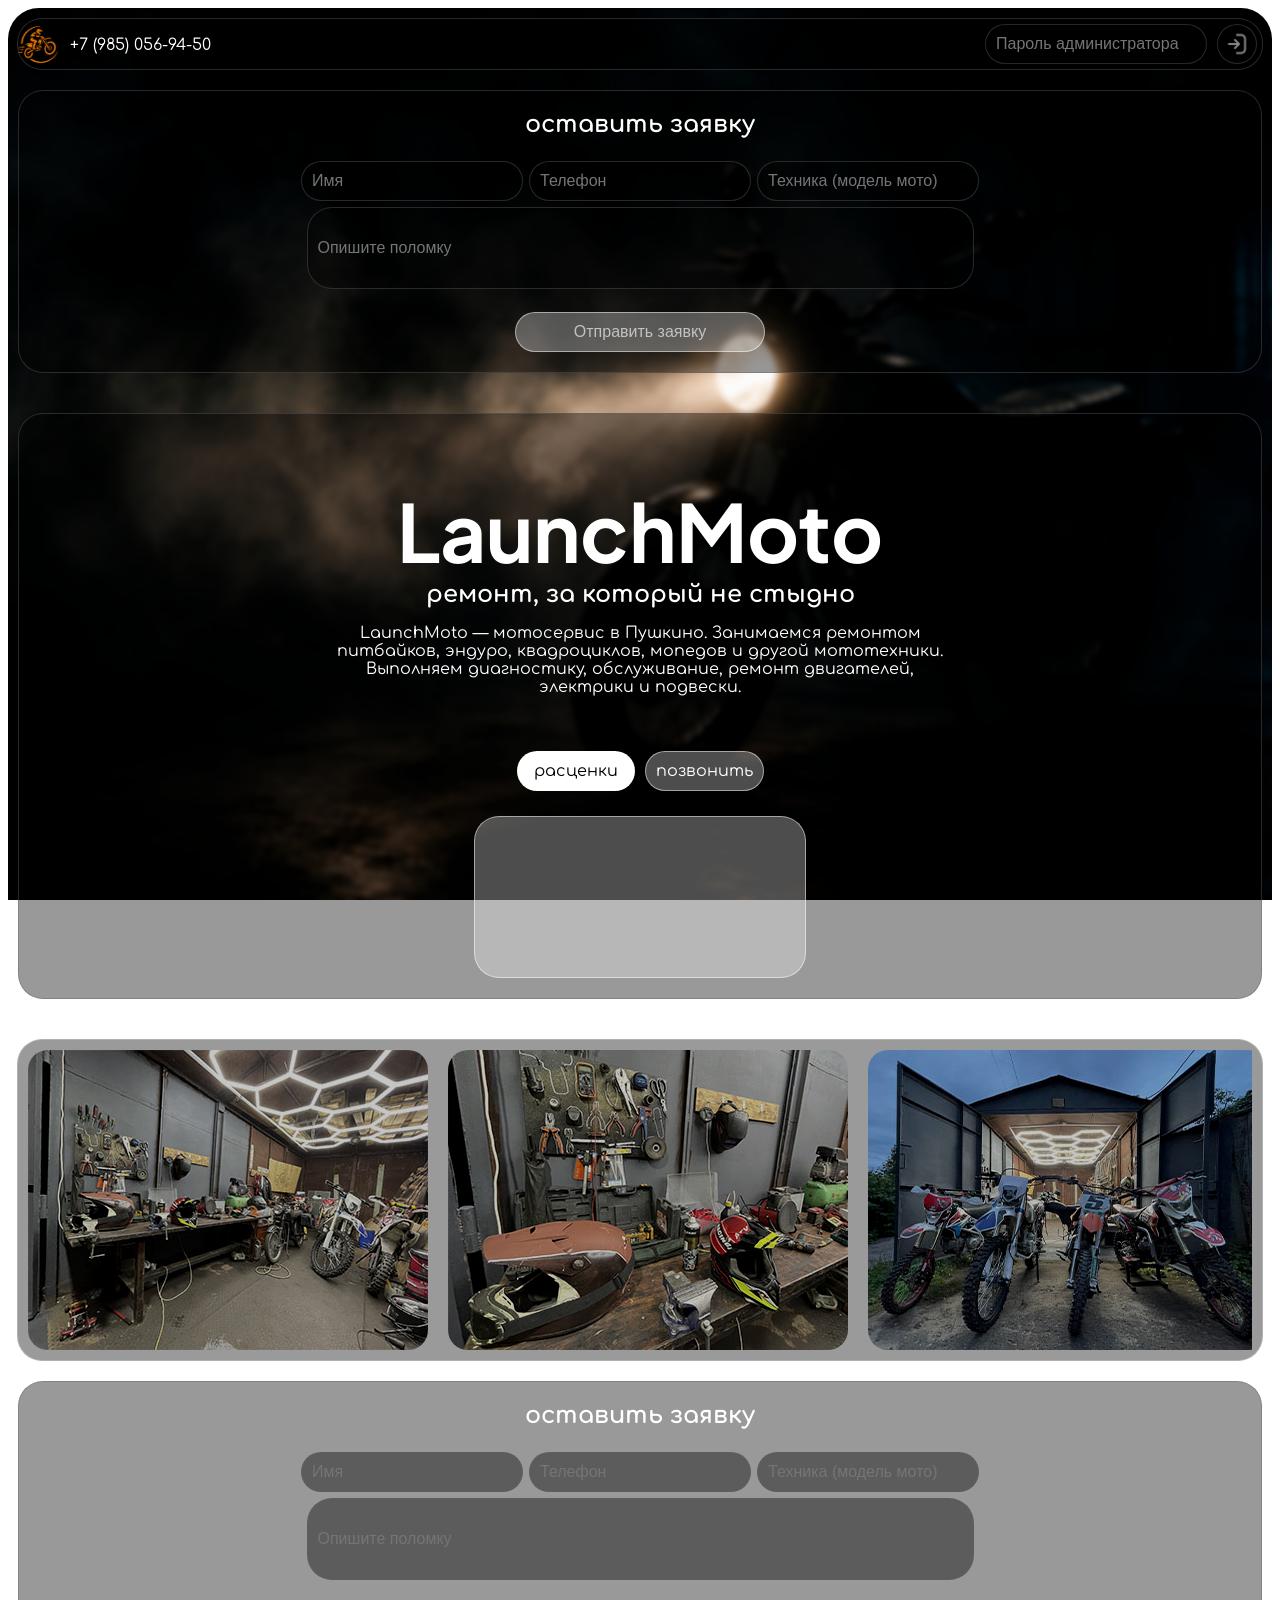
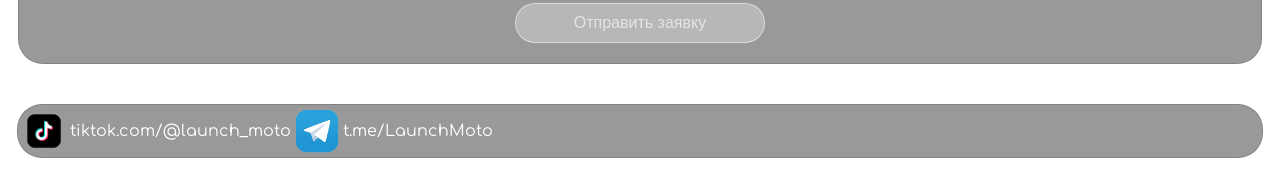
==== application.html @ 37a34282 "add application" ====
<!DOCTYPE html>
<html lang="en">
<head>
    <meta charset="UTF-8">
    <meta name="viewport" content="width=device-width, initial-scale=1.0">
    <title>Ремонт питбайков, мотоциклов и квадроциклов в Пушкино | LaunchMoto</title>
    <meta name="description" content="LaunchMoto. Ремонт питбайков, мотоциклов, квадроциклов и мопедов в Пушкино. Диагностика, обслуживание, ремонт двигателя и электрики.">
    <link rel="stylesheet" href="visual.css">
    <script src='script.js' defer></script>
    <link rel="apple-touch-icon" href="img/applelogo.png">
    <link rel="icon" type="image/png" href="img/favicon.png">
    <link rel="shortcut icon" href="img/favicon.ico">
</head>
<body>
    <div class="baseR">
        
        <div class="top">
            <div class="lmlogo"></div>
            <div class="info"><a class="tel2" href="tel:+79850569450"><p>+7 (985) 056-94-50</p></a></div>
            <div class="loginDiv"><input type="password" class="adminPass" id="adminPass" placeholder="Пароль администратора">
            <button id="loginBtn" class="loginBtn"></button></div>
        </div>
        <div class="crm" id="leadFormPublic">
        <div class="baseinf" >
            <h2 class="slog" style="margin: 20px;">оставить заявку</h2>
            <div class="slogDiv" style="display: flex;">
            <input type="text" id="leadName" placeholder="Имя">
            <input type="text" id="leadPhone" placeholder="Телефон">
            <input type="text" id="leadTech" placeholder="Техника (модель мото)">
            </div>
            <input type="text" class="inp"  id="leadWork" placeholder="Опишите поломку">
            
            <div class="adddiv"><button id="leadSendBtn" class="addBtn">Отправить заявку</button></div>
        </div>
    </div>
        <div class="baseinf">
            

            <div class="baseinf1">
        <h2 class="firm">LaunchMoto</h2>
        <h2 class="slog">ремонт, за который не стыдно</h2>
        <p class="baseP">LaunchMoto — мотосервис в Пушкино. Занимаемся ремонтом питбайков, эндуро, квадроциклов, мопедов и другой мототехники. Выполняем диагностику, обслуживание, ремонт двигателей, электрики и подвески.</p>
        <div class="but" style="margin-top: 50px;">
            <div class="but_info" onclick="window.location.href='Rastsenky.html'">расценки</div>
            <div class="but_tel"><a href="tel:+79850569450">позвонить</a></div>
            
    </div>
        <iframe src="https://yandex.ru/map-widget/v1/?z=12&ol=biz&oid=54997309558"  frameborder="0" class="yandexmap" ></iframe>
    </div>
    </div>
    <div class="imagediv"><div class="image"><img src="img/i7.jpg" alt=""><img src="img/i6.jpg" alt=""><img src="img/i8.jpg" alt=""><img src="img/i2.jpg" alt=""><img src="img/i1.jpeg" alt=""><img src="img/i3.jpeg" alt=""><img src="img/i5.jpg" alt=""></div></div>
    <div class="crm" id="leadFormPublic">
        <div class="baseinf" >
            <h2 class="slog" style="margin: 20px;">оставить заявку</h2>
            <div class="slogDiv" style="display: flex;">
            <input type="text" id="leadName" placeholder="Имя">
            <input type="text" id="leadPhone" placeholder="Телефон">
            <input type="text" id="leadTech" placeholder="Техника (модель мото)">
            </div>
            <input type="text" class="inp"  id="leadWork" placeholder="Опишите поломку">
            
            <div class="adddiv"><button id="leadSendBtn" class="addBtn">Отправить заявку</button></div>
        </div>
    </div>

    <div class="top" style="margin-top: 20px;">
        <div class="tt"></div><a href="https://www.tiktok.com/@launch_moto">tiktok.com/@launch_moto</a>
        <div class="tg"></div><a href="https://t.me/LaunchMoto">t.me/LaunchMoto</a>
    </div>
</div>
</body>
</html>
---- visual.css ----
/* ==========================================================
   ШРИФТЫ И БАЗОВЫЕ СТИЛИ
   ========================================================== */
@font-face {
    font-family: comfortaa;
    src: url(Comfortaa-VariableFont_wght.ttf);
    
}
@font-face {
    font-family: plusJakartaSans;
    src: url(PlusJakartaSans.ttf);
}

html{
    scroll-behavior: smooth;
}
h1, h2, a, p{
    color: white;
    font-family: Comfortaa;
    text-decoration: none;
    margin-bottom: 0px;
    padding-bottom: 0px;
}
body{
    box-sizing: border-box;
}


/* ==========================================================
   ВЕРХНЯЯ ПАНЕЛЬ (лого, телефон, форма входа)
   ========================================================== */
.top{
    min-height: 30px;
    width: 100%;
    background-color: rgba(0, 0, 0, 0.4);
    border-radius: 25px;
    border: rgba(98, 98, 98, 0.409) 1px solid;
    display: flex;
    align-items: center;
    margin-top: 0;
    padding: 0;
}
.lmlogo{
    background-image: url("img/lmlogo.png");
    background-size: cover;
    background-position: center center;
    height: 50px;
    width: 50px;
    display: flex;
}
.info{
    height: 30px;
    margin-top: 0px;
    padding-top: 0px;
}
.info p{
    margin: 0;
    padding: 0;
}
.tel2 p{
    margin: auto;
    text-align: center;
    justify-content: center;
    display: flex;
    height: 50px;
    margin-top: 7px;
    margin-left: 10px;
    white-space: nowrap;
}
.tt{
    background-image: url("img/tt.webp");
    background-size: cover;
    background-position: center center;
    height: 50px;
    width: 50px;
    display: flex;
    margin: 1px;
}
.tg{
    background-image: url("img/tg.png");
    background-size: cover;
    background-position: center center;
    height: 50px;
    width: 50px;
    display: flex;
    margin: 1px;
}
.yandexmap{
    width: 310px;
    height: 140px;
    border: rgba(255, 255, 255, 0.495) 1px solid;
    padding: 10px 10px;
    border-radius: 25px;
    background-color: rgba(255, 255, 255, 30%);
    margin-top: 30px;
    font-size: 12pt;
    color: #ffffffa1;
    margin: 20px;
    text-align: center;
    display: flex;
    align-items: center;
    flex-direction: column;
    transition:  0.2s ease-in-out;
}
.yandexmap p{
    margin: 0;
    text-align: center;
}


/* ==========================================================
   ФОРМА ЛОГИНА АДМИНИСТРАТОРА
   ========================================================== */
.loginDiv{
    width: 100%;
    display: flex;
    justify-content: right;
    margin-top: 0px;
}
.adminPass{
    background-color: rgba(0, 0, 0, 0.4);
    border-radius: 25px;
    border: rgba(98, 98, 98, 0.409) 1px solid;
    padding-left: 10px;
    padding-right: 10px;
    color: #ffffff96;
    font-size: 16px;
    margin: 5px;
}
.loginBtn{
    background-image: url('img/login.png');
    background-color: rgba(0, 0, 0, 0.4);
    border-radius: 25px;
    border: rgba(98, 98, 98, 0.409) 1px solid;
    height: 40px;
    width: 40px;
    background-size: 80%;
    margin: 5px;
    background-position: center center;
    transition: transform 0.3s ease;
}


/* ==========================================================
   ОСНОВНЫЕ БЛОКИ СТРАНИЦ (главная / расценки)
   ========================================================== */
.base {
    background-image: url('img/fon.png');
    background-repeat: no-repeat;
    background-attachment: fixed;
    background-size: cover;
    background-position: center center;
    border-radius: 31px;
    display: flex;
    align-items: center;
    flex-direction: column;
    justify-content: center;
    padding: 10px;
}
.baseR {
    background-image: url('img/fon.png');
    background-repeat: no-repeat;
    background-attachment: fixed;
    background-size: cover;
    background-position: center center;
    border-radius: 31px;
    display: flex;
    align-items: center;
    flex-direction: column;
    justify-content: center;
    padding: 10px;
}
.baseinf, .addTable{
    background-color: rgba(0, 0, 0, 0.4);
    border-radius: 25px;
    border: rgba(98, 98, 98, 0.409) 1px solid;
    display: flex;
    height: auto;
    width: 100%;
    align-items: center;
    flex-direction: column;
    justify-content: center;
    margin: 20px 0px 20px 0;
    box-sizing: border-box;
}
.baseinf1{
    max-width: 85%;
    align-items: center;
    flex-direction: column;
    justify-content: center;
    display: flex;
}
.firm{
    margin-bottom: 0px;
    padding-bottom: 0px;
    height: auto;
    font-size: clamp(2rem, 8vw, 5rem);
    font-family: plusJakartaSans;
}
.slog{
    margin-top: 0px;
    padding-top: 0px;
    text-align: center;
}
.adres{
    margin: 4vh;
}
.base h1, p{
    color: white;
    text-align: center;
    max-width: 50vw;
}
.base h1{
    font-size: 45pt;
}
.baseinf select{
    width: 220px;
    margin-bottom: 3px;
    border-radius: 25px;
    background-color: rgba(0, 0, 0, 0.4);
    color: #ffffffa1;
}
.price p{
    padding-bottom: 50px;
}


/* ==========================================================
   КНОПКИ (общие: расценки/позвонить/добавить/вход)
   ========================================================== */
.but{
    display: flex;
    align-items: center;
    justify-content: center;
}
.but_tel, .but_info{
    border: rgba(255, 255, 255, 0.495) 1px solid;
    padding: 10px 10px;
    border-radius: 25px;
    background-color: rgba(255, 255, 255, 30%);
    margin: 5px 5px 5px 5px;
    font-size: 12pt;
    transition: transform 0.3s ease;
}
.but_info{
    display: flex;
    font-family: comfortaa;
    background-color: rgba(255, 255, 255, 100%);
    padding: 10px 16px;
}
.but_info a{
    color: #000;
}
.addBtn{
    border: rgba(255, 255, 255, 0.495) 1px solid;
    padding: 10px 10px;
    border-radius: 25px;
    background-color: rgba(255, 255, 255, 30%);
    margin-top: 30px;
    font-size: 12pt;
    transition: transform 0.3s ease;
    width: 250px;
    color: #ffffffa1;
    margin: 20px;

}

/* Наведение/нажатие — общее для всех кнопок сразу */
.but_tel:hover, .but_info:hover, .addBtn:hover, .loginBtn:hover{
    transform: scale(0.95);
}
.but_info:active, .but_tel:active, .addBtn:hover, .loginBtn:hover{
    transform: scale(0.90);
}
/* ⚠ обрати внимание: в строке выше для .addBtn и .loginBtn стоит :hover,
   а не :active (скорее всего опечатка) — из-за этого правило выше
   конфликтует именно для этих двух кнопок, и в итоге всегда сработает
   scale(0.90), а scale(0.95) для них фактически не увидишь. Если это
   не специально — скажи, поправлю на :active. */


/* ==========================================================
   CRM-ФОРМА (добавление и список клиентов, заявки)
   ========================================================== */
.crm input, .addTableIn input, .si{
    background-color: rgba(0, 0, 0, 0.4);
    border-radius: 25px;
    border: rgba(98, 98, 98, 0.409) 1px solid;
    padding: 10px;
    color: #ffffff96;
    font-size: 16px;
    margin-top: 30px;
    margin: 3px;
}
input:hover{
    background-color: rgba(255, 255, 255, 0.25);
}
.adddiv{
    justify-content: center;
    display: flex;
    width: 100%;
}
.sidiv{
    display: flex;
    justify-content: center;
}
.si{
    width: 350px;
    text-align: center;

    backdrop-filter: blur(15px);
    -webkit-backdrop-filter: blur(20px);
}
.clientsList{
    display: flex;
    flex-wrap: wrap;
    
}
.crm{
    width: 100%;
}
.clientsList div{
    
    background-color: rgba(0, 0, 0, 0.4);
    border-radius: 25px;
    border: rgba(98, 98, 98, 0.409) 1px solid;
    margin: 30px;
    text-align: center;
    align-items: center;
    padding: 10px;

}
.addTableIn{
    display: flex;
    justify-content: center;
    margin-top: 15px;
}

/* ==========================================================
   ТАБЛИЦА РАСЦЕНОК (динамическая, только для админа)
   Столбцы = категории техники (столько, сколько есть в filterData).
   Строки идут последовательными блоками по узлам: сначала заголовок
   узла на всю ширину, затем строки услуг этого узла.
   ========================================================== */
table{
    border: rgba(255, 255, 255, 0.225) 1px solid;
    border-radius: 25px;
    background-color: rgba(0, 0, 0, 0.398);
    width: 100%;
    backdrop-filter: blur(15px);
    -webkit-backdrop-filter: blur(20px);
    
}
.price{
    box-sizing: border-box;
}
tr p{
    max-width: 250px;
}
.disabled{
    cursor: default;
}
.price input{
    background-color: transparent;
    border: none;
    color: white;
    font-family: Comfortaa;
    font-size: inherit;
    text-align: center;
    width: 100%;
    box-sizing: border-box;
    padding-bottom: 50px;
    margin: 0;
}
td:hover,
td:focus{
    background-color: rgba(255, 255, 255, 0.1);
    outline: none;
    border-radius: 25px;
}

/* Обёртка с горизонтальной прокруткой — колонок-категорий может стать много */
.tableWrap{
    width: 100%;
    overflow-x: auto;
}

/* Заголовок узла (мотор, электрика и т.д.) — отдельная строка на всю ширину таблицы */
.node-header th{
    text-align: left;
    background-color: rgba(255, 255, 255, 0.08);
}
.node-header p{
    max-width: none;
    font-weight: bold;
    padding: 6px 10px;
    margin: 0;
}
.price th p{
    white-space: nowrap;
}


/* ==========================================================
   ГАЛЕРЕЯ ИЗОБРАЖЕНИЙ (главная страница)
   ========================================================== */
.imagediv{
    border: rgba(255, 255, 255, 0.225) 1px solid;
    border-radius: 25px;
    background-color: rgba(0, 0, 0, 0.398);
    width: 100%;
    overflow: hidden;
    margin-top: 20px;
}
.image{
    display: flex;
    height: 300px;
    margin: 10px;
    gap: 20px;
    overflow-x: auto;
    scroll-behavior: smooth;
    will-change: scroll-position;
    contain: layout style;
}
.image img{
    border-radius: 0.7vw;
    flex-shrink: 0;
    border-radius: 20px;
    filter: brightness(0.75) contrast(1.1) saturate(0.8);
}

.inp{
    width: 645px;
    height: 60px;
}
/* ==========================================================
   АДАПТИВ (мобильные экраны)
   ========================================================== */
@media (max-width: 1000px){
    .image{
        height: 250px;
    }
    .slogDiv{
        flex-direction: column;

    }
    .inp{
        width: auto;
    }
}
@media (min-width:700px){
    .yandexmap:hover{
    width: 600px;
    height: 300px;
}
}
   @media (max-width: 768px){
    .but{
        flex-direction: column;
    }
    .top{
        flex-direction: column;
    }
    .loginDiv{
        justify-content: center;
    }
    .si{
        width: auto;
    }
    .addBtn{
        width: auto;
    }
    .addTableIn{
        flex-direction: column;
    }
    .image{
        height: 200px;
    }
    .baseP{
        display: none;
    }
    .yandexmap{
        width: 300px;
        flex-direction: column;
    }

}

@media (min-width: 2200px){
    
}
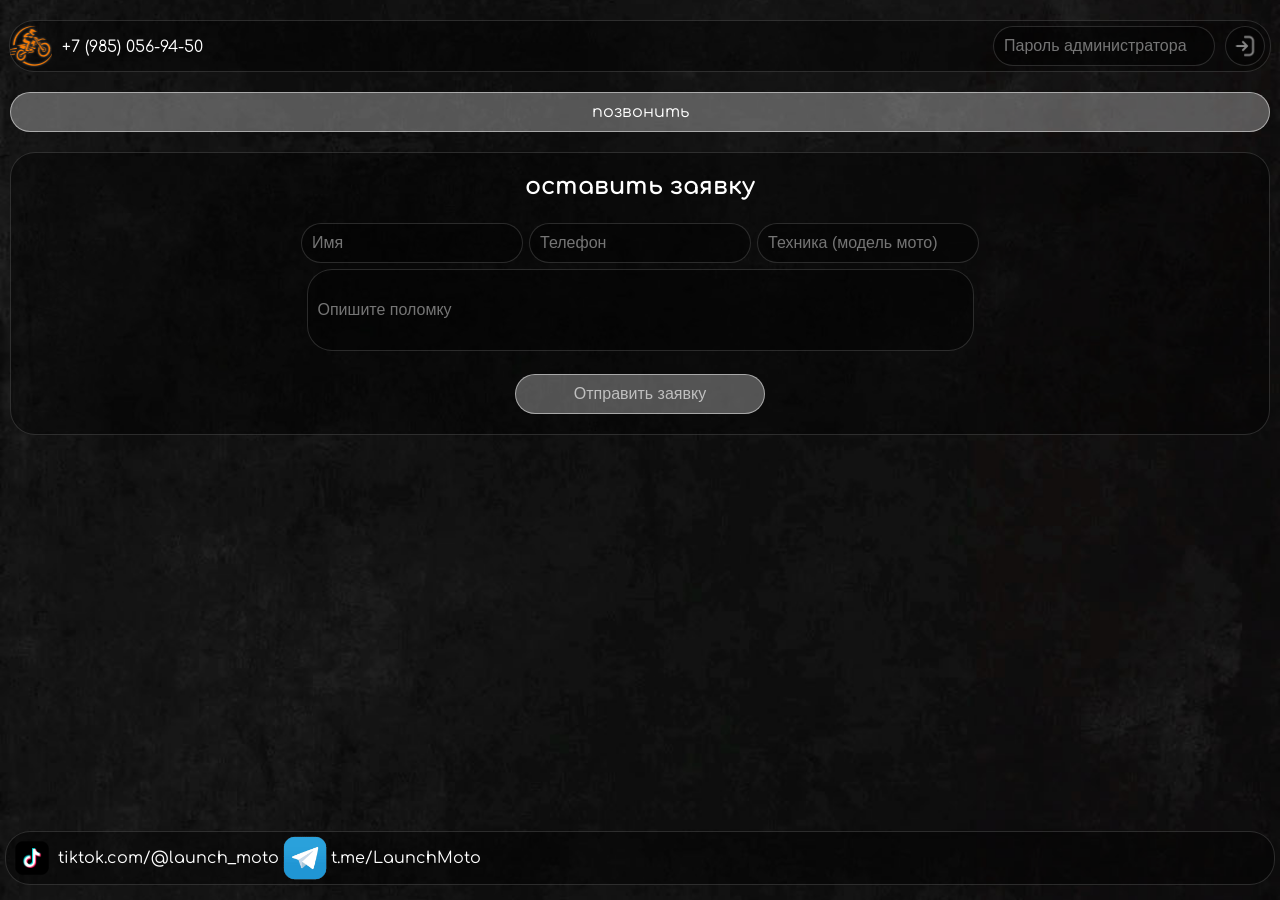
==== commit 2beab498: "fix style" ====
--- a/application.html
+++ b/application.html
@@ -13,13 +13,15 @@
 </head>
 <body>
     <div class="baseR">
-        
+        <div class="background"></div>
+        <div class="interface">
         <div class="top">
             <div class="lmlogo"></div>
             <div class="info"><a class="tel2" href="tel:+79850569450"><p>+7 (985) 056-94-50</p></a></div>
             <div class="loginDiv"><input type="password" class="adminPass" id="adminPass" placeholder="Пароль администратора">
             <button id="loginBtn" class="loginBtn"></button></div>
         </div>
+        <a class="but_tel but_tel_wide" href="tel:+79850569450">позвонить</a>
         <div class="crm" id="leadFormPublic">
         <div class="baseinf" >
             <h2 class="slog" style="margin: 20px;">оставить заявку</h2>
@@ -33,40 +35,16 @@
             <div class="adddiv"><button id="leadSendBtn" class="addBtn">Отправить заявку</button></div>
         </div>
     </div>
-        <div class="baseinf">
+        
             
 
-            <div class="baseinf1">
-        <h2 class="firm">LaunchMoto</h2>
-        <h2 class="slog">ремонт, за который не стыдно</h2>
-        <p class="baseP">LaunchMoto — мотосервис в Пушкино. Занимаемся ремонтом питбайков, эндуро, квадроциклов, мопедов и другой мототехники. Выполняем диагностику, обслуживание, ремонт двигателей, электрики и подвески.</p>
-        <div class="but" style="margin-top: 50px;">
-            <div class="but_info" onclick="window.location.href='Rastsenky.html'">расценки</div>
-            <div class="but_tel"><a href="tel:+79850569450">позвонить</a></div>
-            
-    </div>
-        <iframe src="https://yandex.ru/map-widget/v1/?z=12&ol=biz&oid=54997309558"  frameborder="0" class="yandexmap" ></iframe>
-    </div>
-    </div>
-    <div class="imagediv"><div class="image"><img src="img/i7.jpg" alt=""><img src="img/i6.jpg" alt=""><img src="img/i8.jpg" alt=""><img src="img/i2.jpg" alt=""><img src="img/i1.jpeg" alt=""><img src="img/i3.jpeg" alt=""><img src="img/i5.jpg" alt=""></div></div>
-    <div class="crm" id="leadFormPublic">
-        <div class="baseinf" >
-            <h2 class="slog" style="margin: 20px;">оставить заявку</h2>
-            <div class="slogDiv" style="display: flex;">
-            <input type="text" id="leadName" placeholder="Имя">
-            <input type="text" id="leadPhone" placeholder="Телефон">
-            <input type="text" id="leadTech" placeholder="Техника (модель мото)">
-            </div>
-            <input type="text" class="inp"  id="leadWork" placeholder="Опишите поломку">
-            
-            <div class="adddiv"><button id="leadSendBtn" class="addBtn">Отправить заявку</button></div>
-        </div>
-    </div>
+     
 
-    <div class="top" style="margin-top: 20px;">
+    <div class="top" style="margin-top: 20px; position: fixed; bottom: 15px; width: 99%;">
         <div class="tt"></div><a href="https://www.tiktok.com/@launch_moto">tiktok.com/@launch_moto</a>
         <div class="tg"></div><a href="https://t.me/LaunchMoto">t.me/LaunchMoto</a>
     </div>
+        </div>
 </div>
 </body>
 </html>
--- a/visual.css
+++ b/visual.css
@@ -1,3 +1,64 @@
+/* ==========================================================
+   ЭКРАН ЗАГРУЗКИ
+   Перекрывает страницу, пока браузер не догрузит все ресурсы
+   (картинки, шрифты) — чтобы сайт не "собирался" на глазах у
+   пользователя кусками, а появлялся уже полностью готовым.
+   ========================================================== */
+#pageLoader{
+    position: fixed;
+    inset: 0;
+    background-color: #0b0b0b;
+    display: flex;
+    align-items: center;
+    justify-content: center;
+    flex-direction: column;
+    gap: 26px;
+    z-index: 9999;
+    transition: opacity 0.4s ease;
+}
+#pageLoader.pageLoader-hidden{
+    opacity: 0;
+    pointer-events: none;
+}
+.pageLoaderLogo{
+    background-image: url("img/лого.png");
+    background-size: cover;
+    background-position: center center;
+    height: 80px;
+    width: 80px;
+    animation: pageLoaderPulse 1.2s ease-in-out infinite;
+}
+@keyframes pageLoaderPulse{
+    0%, 100%{ transform: scale(1); opacity: 0.6; }
+    50%{ transform: scale(1.15); opacity: 1; }
+}
+
+/* Полоса загрузки в духе macOS: трек + короткий светлый сегмент,
+   который бесконечно скользит слева направо (неопределённый прогресс) */
+.pageLoaderBar{
+    position: relative;
+    width: 220px;
+    height: 5px;
+    border-radius: 3px;
+    background-color: rgba(255, 255, 255, 0.15);
+    overflow: hidden;
+}
+.pageLoaderBarFill{
+    position: absolute;
+    top: 0;
+    left: -40%;
+    height: 100%;
+    width: 40%;
+    border-radius: 3px;
+    background-color: #ffffff;
+    animation: pageLoaderBarSlide 1.3s ease-in-out infinite;
+}
+@keyframes pageLoaderBarSlide{
+    0%{ left: -40%; }
+    100%{ left: 100%; }
+}
+
+
 /* ==========================================================
    ШРИФТЫ И БАЗОВЫЕ СТИЛИ
    ========================================================== */
@@ -13,6 +74,12 @@
 
 html{
     scroll-behavior: smooth;
+    padding: 0px;
+    background-image: url('img/fon6.JPG');
+    background-repeat: no-repeat;
+    background-attachment: fixed;
+    background-size: cover;
+    background-position: center center;
 }
 h1, h2, a, p{
     color: white;
@@ -23,15 +90,26 @@
 }
 body{
     box-sizing: border-box;
+    padding: 0px;
+    margin: 0px;
+    background-image: url('img/fon6.JPG');
+    background-repeat: no-repeat;
+    background-attachment: fixed;
+    background-size: cover;
+    background-position: center center;
+    background-color:#000;
 }
 
 
 /* ==========================================================
    ВЕРХНЯЯ ПАНЕЛЬ (лого, телефон, форма входа)
    ========================================================== */
-.top{
+
+   .top{
     min-height: 30px;
     width: 100%;
+    margin-left: 5px;
+    margin-right: 5px;
     background-color: rgba(0, 0, 0, 0.4);
     border-radius: 25px;
     border: rgba(98, 98, 98, 0.409) 1px solid;
@@ -39,9 +117,10 @@
     align-items: center;
     margin-top: 0;
     padding: 0;
+    
 }
 .lmlogo{
-    background-image: url("img/lmlogo.png");
+    background-image: url("img/лого.png");
     background-size: cover;
     background-position: center center;
     height: 50px;
@@ -145,7 +224,7 @@
    ОСНОВНЫЕ БЛОКИ СТРАНИЦ (главная / расценки)
    ========================================================== */
 .base {
-    background-image: url('img/fon.png');
+    background-image: url('img/fona.JPG');
     background-repeat: no-repeat;
     background-attachment: fixed;
     background-size: cover;
@@ -156,9 +235,10 @@
     flex-direction: column;
     justify-content: center;
     padding: 10px;
+    backdrop-filter: blur(15px);
+    -webkit-backdrop-filter: blur(15px);
 }
 .baseR {
-    background-image: url('img/fon.png');
     background-repeat: no-repeat;
     background-attachment: fixed;
     background-size: cover;
@@ -169,6 +249,28 @@
     flex-direction: column;
     justify-content: center;
     padding: 10px;
+}
+.interface{
+    border-radius: 31px;
+    display: flex;
+    align-items: center;
+    flex-direction: column;
+    justify-content: center;
+    padding: 10px;
+    width: 100%;
+    z-index:1;
+}
+.background{
+    width: 110%;
+    height: 100vh;
+    position: fixed;
+    inset:0;
+    z-index:0;
+    background-image: url('img/fon6.jpg');
+    background-repeat: no-repeat;
+    background-attachment: fixed;
+    background-size: cover;
+    background-position: center center;
 }
 .baseinf, .addTable{
     background-color: rgba(0, 0, 0, 0.4);
@@ -213,18 +315,65 @@
 .base h1{
     font-size: 45pt;
 }
-.baseinf select{
-    width: 220px;
-    margin-bottom: 3px;
-    border-radius: 25px;
-    background-color: rgba(0, 0, 0, 0.4);
-    color: #ffffffa1;
-}
 .price p{
     padding-bottom: 50px;
 }
 
-
+/* Поля выбора фильтра: настоящий <select> невидим и лежит поверх подписи,
+   поэтому клик открывает нативный список, а подпись <p> можно менять из JS.
+   Состояния: .select-disabled — недоступно, .select-filled — значение выбрано. */
+.select{
+    position: relative;
+    width: 240px;
+    height: 34px;
+    box-sizing: border-box;
+    margin: 4px 0;
+    border: rgba(98, 98, 98, 0.409) 1px solid;
+    border-radius: 25px;
+    background-color: rgba(0, 0, 0, 0.4);
+    transition: opacity 0.2s ease, background-color 0.2s ease, border-color 0.2s ease;
+}
+.select p{
+    position: absolute;
+    inset: 0;
+    margin: 0;
+    padding: 0 14px;
+    max-width: none;
+    line-height: 32px;
+    font-size: 14px;
+    text-align: center;
+    white-space: nowrap;
+    overflow: hidden;
+    text-overflow: ellipsis;
+    pointer-events: none;
+    color: #ffffffa1;
+}
+.select select{
+    position: absolute;
+    inset: 0;
+    width: 100%;
+    height: 100%;
+    margin: 0;
+    opacity: 0;
+    cursor: pointer;
+}
+.select:not(.select-disabled):hover{
+    background-color: rgba(255, 255, 255, 0.25);
+}
+.select-filled{
+    border-color: rgba(255, 255, 255, 0.495);
+}
+.select-filled p{
+    color: #ffffff;
+}
+.select-disabled{
+    opacity: 0.4;
+    border-style: dashed;
+    background-color: rgba(0, 0, 0, 0.2);
+}
+.select-disabled select{
+    cursor: not-allowed;
+}
 /* ==========================================================
    КНОПКИ (общие: расценки/позвонить/добавить/вход)
    ========================================================== */
@@ -241,6 +390,14 @@
     margin: 5px 5px 5px 5px;
     font-size: 12pt;
     transition: transform 0.3s ease;
+}
+/* Кнопка «позвонить» на всю ширину блока заявки (application.html) */
+.but_tel_wide{
+    display: block;
+    width: 100%;
+    box-sizing: border-box;
+    text-align: center;
+    margin: 20px 0 0 0;
 }
 .but_info{
     display: flex;
@@ -264,7 +421,9 @@
     margin: 20px;
 
 }
-
+button img{
+    width: 15px;
+}
 /* Наведение/нажатие — общее для всех кнопок сразу */
 .but_tel:hover, .but_info:hover, .addBtn:hover, .loginBtn:hover{
     transform: scale(0.95);
@@ -411,6 +570,7 @@
     width: 100%;
     overflow: hidden;
     margin-top: 20px;
+    
 }
 .image{
     display: flex;
@@ -469,6 +629,7 @@
     }
     .addBtn{
         width: auto;
+        min-width: 40px;
     }
     .addTableIn{
         flex-direction: column;
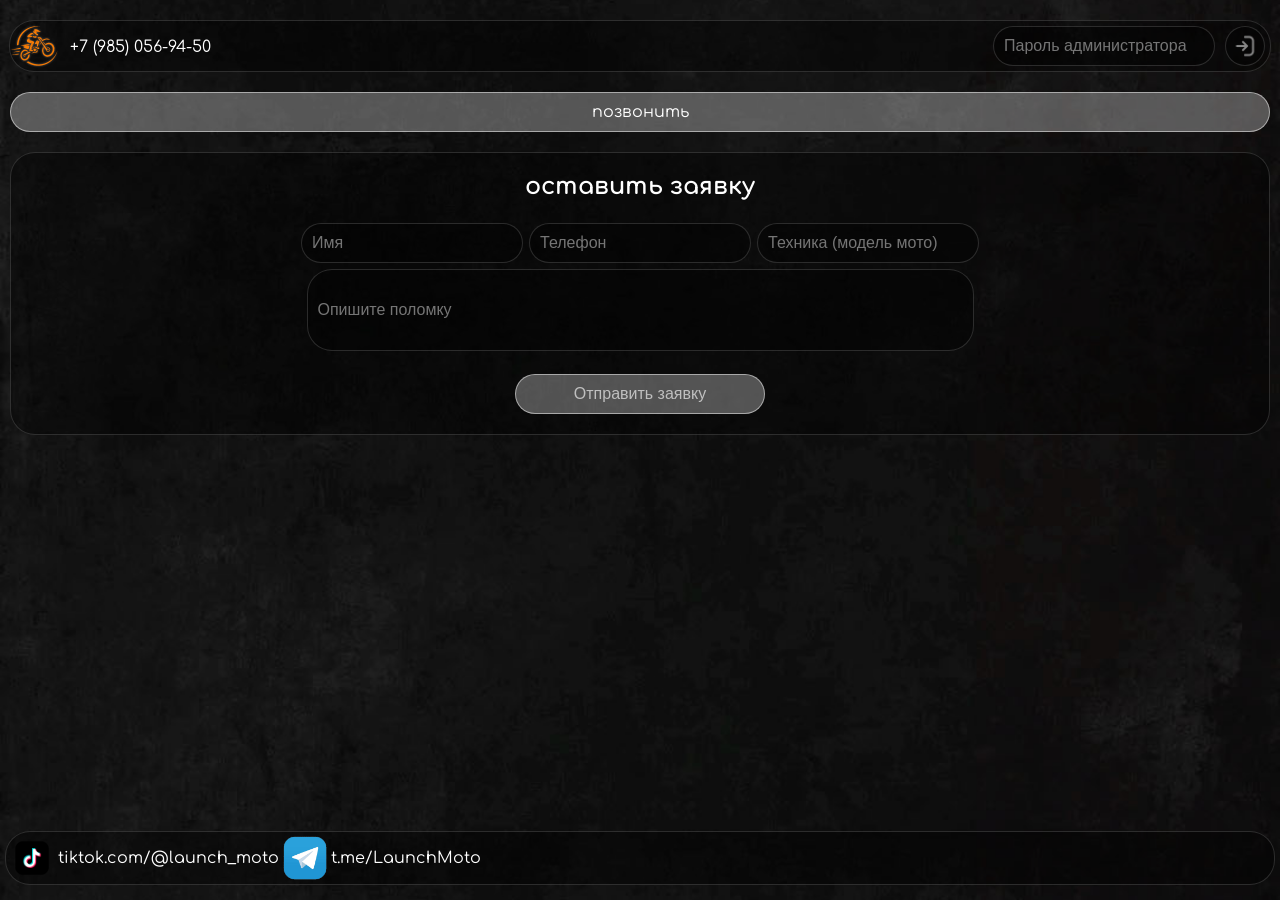
==== commit 00fcd7e3: "upd" ====
--- a/application.html
+++ b/application.html
@@ -16,7 +16,7 @@
         <div class="background"></div>
         <div class="interface">
         <div class="top">
-            <div class="lmlogo"></div>
+            <a href="index.html" aria-label="LaunchMoto — на главную"><div class="lmlogo"></div></a>
             <div class="info"><a class="tel2" href="tel:+79850569450"><p>+7 (985) 056-94-50</p></a></div>
             <div class="loginDiv"><input type="password" class="adminPass" id="adminPass" placeholder="Пароль администратора">
             <button id="loginBtn" class="loginBtn"></button></div>
@@ -44,7 +44,8 @@
         <div class="tt"></div><a href="https://www.tiktok.com/@launch_moto">tiktok.com/@launch_moto</a>
         <div class="tg"></div><a href="https://t.me/LaunchMoto">t.me/LaunchMoto</a>
     </div>
-        </div>
+
+</div>
 </div>
 </body>
 </html>
--- a/visual.css
+++ b/visual.css
@@ -1,9 +1,540 @@
+/* ==========================================================
+   ЧАСТЬ 1. ОСНОВНЫЕ СТИЛИ
+   Шрифты, html/body, типографика и каркас страницы.
+   ========================================================== */
+
+/* ==========================================================
+   ШРИФТЫ И БАЗОВЫЕ СТИЛИ
+   ========================================================== */
+
+@font-face {
+    font-family: comfortaa;
+    src: url(Comfortaa-VariableFont_wght.ttf);
+    
+}
+
+@font-face {
+    font-family: plusJakartaSans;
+    src: url(PlusJakartaSans.ttf);
+}
+
+html{
+    scroll-behavior: smooth;
+    padding: 0px;
+    background-image: url('img/fon6.JPG');
+    background-repeat: no-repeat;
+    background-attachment: fixed;
+    background-size: cover;
+    background-position: center center;
+}
+
+h1, h2, a, p{
+    color: white;
+    font-family: Comfortaa;
+    text-decoration: none;
+    margin-bottom: 0px;
+    padding-bottom: 0px;
+}
+
+body{
+    box-sizing: border-box;
+    padding: 0px;
+    margin: 0px;
+    background-image: url('img/fon6.JPG');
+    background-repeat: no-repeat;
+    background-attachment: fixed;
+    background-size: cover;
+    background-position: center center;
+    background-color:#000;
+}
+
+/* ==========================================================
+   ОСНОВНЫЕ БЛОКИ СТРАНИЦ (главная / расценки)
+   ========================================================== */
+
+.base {
+    background-image: url('img/fona.JPG');
+    background-repeat: no-repeat;
+    background-attachment: fixed;
+    background-size: cover;
+    background-position: center center;
+    border-radius: 31px;
+    display: flex;
+    align-items: center;
+    flex-direction: column;
+    justify-content: center;
+    padding: 10px;
+    backdrop-filter: blur(15px);
+    -webkit-backdrop-filter: blur(15px);
+}
+
+.baseR {
+    background-repeat: no-repeat;
+    background-attachment: fixed;
+    background-size: cover;
+    background-position: center center;
+    border-radius: 31px;
+    display: flex;
+    align-items: center;
+    flex-direction: column;
+    justify-content: center;
+    padding: 10px;
+}
+
+.interface{
+    border-radius: 31px;
+    display: flex;
+    align-items: center;
+    flex-direction: column;
+    justify-content: center;
+    padding: 10px;
+    width: 100%;
+    z-index:1;
+}
+
+.background{
+    width: 110%;
+    height: 100vh;
+    position: fixed;
+    inset:0;
+    z-index:0;
+    background-image: url('img/fon6.jpg');
+    background-repeat: no-repeat;
+    background-attachment: fixed;
+    background-size: cover;
+    background-position: center center;
+}
+
+.firm{
+    margin-bottom: 0px;
+    padding-bottom: 0px;
+    height: auto;
+    font-size: clamp(2rem, 8vw, 5rem);
+    font-family: plusJakartaSans;
+}
+
+.slog{
+    margin-top: 0px;
+    padding-top: 0px;
+    text-align: center;
+}
+
+.adres{
+    margin: 4vh;
+}
+
+.base h1, p{
+    color: white;
+    text-align: center;
+    max-width: 50vw;
+}
+
+.base h1{
+    font-size: 45pt;
+}
+
+/* ==========================================================
+   ЧАСТЬ 2. БЛОКИ, КНОПКИ И АКТИВНЫЕ ЭЛЕМЕНТЫ
+   Верхняя панель, контентные блоки, логин, кнопки, поля выбора,
+   CRM-формы и списки, таблица расценок.
+   ========================================================== */
+
+/* ==========================================================
+   ВЕРХНЯЯ ПАНЕЛЬ (лого, телефон, форма входа)
+   ========================================================== */
+
+.top{
+    min-height: 30px;
+    width: 100%;
+    margin-left: 5px;
+    margin-right: 5px;
+    background-color: rgba(0, 0, 0, 0.4);
+    border-radius: 25px;
+    border: rgba(98, 98, 98, 0.409) 1px solid;
+    display: flex;
+    align-items: center;
+    margin-top: 0;
+    padding: 0;
+    
+}
+
+.info{
+    height: 30px;
+    margin-top: 0px;
+    padding-top: 0px;
+}
+
+.info p{
+    margin: 0;
+    padding: 0;
+}
+
+.tel2 p{
+    margin: auto;
+    text-align: center;
+    justify-content: center;
+    display: flex;
+    height: 50px;
+    margin-top: 7px;
+    margin-left: 10px;
+    white-space: nowrap;
+}
+
+/* --- Контентные блоки (из «ОСНОВНЫЕ БЛОКИ СТРАНИЦ») --- */
+
+.baseinf, .addTable{
+    background-color: rgba(0, 0, 0, 0.4);
+    border-radius: 25px;
+    border: rgba(98, 98, 98, 0.409) 1px solid;
+    display: flex;
+    height: auto;
+    width: 100%;
+    align-items: center;
+    flex-direction: column;
+    justify-content: center;
+    margin: 20px 0px 20px 0;
+    box-sizing: border-box;
+}
+
+.baseinf1{
+    max-width: 85%;
+    align-items: center;
+    flex-direction: column;
+    justify-content: center;
+    display: flex;
+}
+
+/* ==========================================================
+   ФОРМА ЛОГИНА АДМИНИСТРАТОРА
+   ========================================================== */
+
+.loginDiv{
+    width: 100%;
+    display: flex;
+    justify-content: right;
+    margin-top: 0px;
+}
+
+.adminPass{
+    background-color: rgba(0, 0, 0, 0.4);
+    border-radius: 25px;
+    border: rgba(98, 98, 98, 0.409) 1px solid;
+    padding-left: 10px;
+    padding-right: 10px;
+    color: #ffffff96;
+    font-size: 16px;
+    margin: 5px;
+}
+
+.loginBtn{
+    background-image: url('img/login.png');
+    background-color: rgba(0, 0, 0, 0.4);
+    border-radius: 25px;
+    border: rgba(98, 98, 98, 0.409) 1px solid;
+    height: 40px;
+    width: 40px;
+    background-size: 80%;
+    margin: 5px;
+    background-position: center center;
+    transition: transform 0.3s ease;
+}
+
+/* ==========================================================
+   КНОПКИ (общие: расценки/позвонить/добавить/вход)
+   ========================================================== */
+
+.but{
+    display: flex;
+    align-items: center;
+    justify-content: center;
+}
+
+.but_tel, .but_info{
+    border: rgba(255, 255, 255, 0.495) 1px solid;
+    padding: 10px 10px;
+    border-radius: 25px;
+    background-color: rgba(255, 255, 255, 30%);
+    margin: 5px 5px 5px 5px;
+    font-size: 12pt;
+    transition: transform 0.3s ease;
+}
+
+/* Кнопка «позвонить» на всю ширину блока заявки (application.html) */
+
+.but_tel_wide{
+    display: block;
+    width: 100%;
+    box-sizing: border-box;
+    text-align: center;
+    margin: 20px 0 0 0;
+}
+
+.but_info{
+    display: flex;
+    font-family: comfortaa;
+    background-color: rgba(255, 255, 255, 100%);
+    padding: 10px 16px;
+}
+
+.but_info a{
+    color: #000;
+}
+
+.addBtn{
+    border: rgba(255, 255, 255, 0.495) 1px solid;
+    padding: 10px 10px;
+    border-radius: 25px;
+    background-color: rgba(255, 255, 255, 30%);
+    margin-top: 30px;
+    font-size: 12pt;
+    transition: transform 0.3s ease;
+    width: 250px;
+    color: #ffffffa1;
+    margin: 20px;
+
+}
+
+/* Наведение/нажатие — общее для всех кнопок сразу */
+
+.but_tel:hover, .but_info:hover, .addBtn:hover, .loginBtn:hover{
+    transform: scale(0.95);
+}
+
+.but_info:active, .but_tel:active, .addBtn:hover, .loginBtn:hover{
+    transform: scale(0.90);
+}
+
+/* ⚠ обрати внимание: в строке выше для .addBtn и .loginBtn стоит :hover,
+   а не :active (скорее всего опечатка) — из-за этого правило выше
+   конфликтует именно для этих двух кнопок, и в итоге всегда сработает
+   scale(0.90), а scale(0.95) для них фактически не увидишь. Если это
+   не специально — скажи, поправлю на :active. */
+
+/* Поля выбора фильтра: настоящий <select> невидим и лежит поверх подписи,
+   поэтому клик открывает нативный список, а подпись <p> можно менять из JS.
+   Состояния: .select-disabled — недоступно, .select-filled — значение выбрано. */
+
+.select{
+    position: relative;
+    width: 240px;
+    height: 34px;
+    box-sizing: border-box;
+    margin: 4px 0;
+    border: rgba(98, 98, 98, 0.409) 1px solid;
+    border-radius: 25px;
+    background-color: rgba(0, 0, 0, 0.4);
+    transition: opacity 0.2s ease, background-color 0.2s ease, border-color 0.2s ease;
+}
+
+.select p{
+    position: absolute;
+    inset: 0;
+    margin: 0;
+    padding: 0 14px;
+    max-width: none;
+    line-height: 32px;
+    font-size: 14px;
+    text-align: center;
+    white-space: nowrap;
+    overflow: hidden;
+    text-overflow: ellipsis;
+    pointer-events: none;
+    color: #ffffffa1;
+}
+
+.select select{
+    position: absolute;
+    inset: 0;
+    width: 100%;
+    height: 100%;
+    margin: 0;
+    opacity: 0;
+    cursor: pointer;
+}
+
+.select:not(.select-disabled):hover{
+    background-color: rgba(255, 255, 255, 0.25);
+}
+
+.select-filled{
+    border-color: rgba(255, 255, 255, 0.495);
+}
+
+.select-filled p{
+    color: #ffffff;
+}
+
+.select-disabled{
+    opacity: 0.4;
+    border-style: dashed;
+    background-color: rgba(0, 0, 0, 0.2);
+}
+
+.select-disabled select{
+    cursor: not-allowed;
+}
+
+/* ==========================================================
+   CRM-ФОРМА (добавление и список клиентов, заявки)
+   ========================================================== */
+
+.crm input, .addTableIn input, .si{
+    background-color: rgba(0, 0, 0, 0.4);
+    border-radius: 25px;
+    border: rgba(98, 98, 98, 0.409) 1px solid;
+    padding: 10px;
+    color: #ffffff96;
+    font-size: 16px;
+    margin-top: 30px;
+    margin: 3px;
+}
+
+input:hover{
+    background-color: rgba(255, 255, 255, 0.25);
+}
+
+.adddiv{
+    justify-content: center;
+    display: flex;
+    width: 100%;
+}
+
+.sidiv{
+    display: flex;
+    justify-content: center;
+}
+
+.si{
+    width: 350px;
+    text-align: center;
+
+    backdrop-filter: blur(15px);
+    -webkit-backdrop-filter: blur(20px);
+}
+
+.clientsList{
+    display: flex;
+    flex-wrap: wrap;
+    
+}
+
+.crm{
+    width: 100%;
+}
+
+.clientsList div{
+    
+    background-color: rgba(0, 0, 0, 0.4);
+    border-radius: 25px;
+    border: rgba(98, 98, 98, 0.409) 1px solid;
+    margin: 30px;
+    text-align: center;
+    align-items: center;
+    padding: 10px;
+
+}
+
+.addTableIn{
+    display: flex;
+    justify-content: center;
+    margin-top: 15px;
+}
+
+.inp{
+    width: 645px;
+    height: 60px;
+}
+
+/* ==========================================================
+   ТАБЛИЦА РАСЦЕНОК (динамическая, только для админа)
+   Столбцы = категории техники (столько, сколько есть в filterData).
+   Строки идут последовательными блоками по узлам: сначала заголовок
+   узла на всю ширину, затем строки услуг этого узла.
+   ========================================================== */
+
+table{
+    border: rgba(255, 255, 255, 0.225) 1px solid;
+    border-radius: 25px;
+    background-color: rgba(0, 0, 0, 0.398);
+    width: 100%;
+    backdrop-filter: blur(15px);
+    -webkit-backdrop-filter: blur(20px);
+    
+}
+
+.price{
+    box-sizing: border-box;
+}
+
+.price p{
+    padding-bottom: 50px;
+}
+
+tr p{
+    max-width: 250px;
+}
+
+.disabled{
+    cursor: default;
+}
+
+.price input{
+    background-color: transparent;
+    border: none;
+    color: white;
+    font-family: Comfortaa;
+    font-size: inherit;
+    text-align: center;
+    width: 100%;
+    box-sizing: border-box;
+    padding-bottom: 50px;
+    margin: 0;
+}
+
+td:hover,
+td:focus{
+    background-color: rgba(255, 255, 255, 0.1);
+    outline: none;
+    border-radius: 25px;
+}
+
+/* Обёртка с горизонтальной прокруткой — колонок-категорий может стать много */
+
+.tableWrap{
+    width: 100%;
+    overflow-x: auto;
+}
+
+/* Заголовок узла (мотор, электрика и т.д.) — отдельная строка на всю ширину таблицы */
+
+.node-header th{
+    text-align: left;
+    background-color: rgba(255, 255, 255, 0.08);
+}
+
+.node-header p{
+    max-width: none;
+    font-weight: bold;
+    padding: 6px 10px;
+    margin: 0;
+}
+
+.price th p{
+    white-space: nowrap;
+}
+
+/* ==========================================================
+   ЧАСТЬ 3. КАРТИНКИ, ЛОГОТИПЫ И ВИЗУАЛ
+   Экран загрузки, логотипы и иконки, карта, галерея.
+   ========================================================== */
+
 /* ==========================================================
    ЭКРАН ЗАГРУЗКИ
    Перекрывает страницу, пока браузер не догрузит все ресурсы
    (картинки, шрифты) — чтобы сайт не "собирался" на глазах у
    пользователя кусками, а появлялся уже полностью готовым.
    ========================================================== */
+
 #pageLoader{
     position: fixed;
     inset: 0;
@@ -16,10 +547,12 @@
     z-index: 9999;
     transition: opacity 0.4s ease;
 }
+
 #pageLoader.pageLoader-hidden{
     opacity: 0;
     pointer-events: none;
 }
+
 .pageLoaderLogo{
     background-image: url("img/лого.png");
     background-size: cover;
@@ -28,6 +561,7 @@
     width: 80px;
     animation: pageLoaderPulse 1.2s ease-in-out infinite;
 }
+
 @keyframes pageLoaderPulse{
     0%, 100%{ transform: scale(1); opacity: 0.6; }
     50%{ transform: scale(1.15); opacity: 1; }
@@ -35,6 +569,7 @@
 
 /* Полоса загрузки в духе macOS: трек + короткий светлый сегмент,
    который бесконечно скользит слева направо (неопределённый прогресс) */
+
 .pageLoaderBar{
     position: relative;
     width: 220px;
@@ -43,6 +578,7 @@
     background-color: rgba(255, 255, 255, 0.15);
     overflow: hidden;
 }
+
 .pageLoaderBarFill{
     position: absolute;
     top: 0;
@@ -53,72 +589,14 @@
     background-color: #ffffff;
     animation: pageLoaderBarSlide 1.3s ease-in-out infinite;
 }
+
 @keyframes pageLoaderBarSlide{
     0%{ left: -40%; }
     100%{ left: 100%; }
 }
 
-
-/* ==========================================================
-   ШРИФТЫ И БАЗОВЫЕ СТИЛИ
-   ========================================================== */
-@font-face {
-    font-family: comfortaa;
-    src: url(Comfortaa-VariableFont_wght.ttf);
-    
-}
-@font-face {
-    font-family: plusJakartaSans;
-    src: url(PlusJakartaSans.ttf);
-}
-
-html{
-    scroll-behavior: smooth;
-    padding: 0px;
-    background-image: url('img/fon6.JPG');
-    background-repeat: no-repeat;
-    background-attachment: fixed;
-    background-size: cover;
-    background-position: center center;
-}
-h1, h2, a, p{
-    color: white;
-    font-family: Comfortaa;
-    text-decoration: none;
-    margin-bottom: 0px;
-    padding-bottom: 0px;
-}
-body{
-    box-sizing: border-box;
-    padding: 0px;
-    margin: 0px;
-    background-image: url('img/fon6.JPG');
-    background-repeat: no-repeat;
-    background-attachment: fixed;
-    background-size: cover;
-    background-position: center center;
-    background-color:#000;
-}
-
-
-/* ==========================================================
-   ВЕРХНЯЯ ПАНЕЛЬ (лого, телефон, форма входа)
-   ========================================================== */
-
-   .top{
-    min-height: 30px;
-    width: 100%;
-    margin-left: 5px;
-    margin-right: 5px;
-    background-color: rgba(0, 0, 0, 0.4);
-    border-radius: 25px;
-    border: rgba(98, 98, 98, 0.409) 1px solid;
-    display: flex;
-    align-items: center;
-    margin-top: 0;
-    padding: 0;
-    
-}
+/* --- Логотип и иконки соцсетей (из «ВЕРХНЯЯ ПАНЕЛЬ») --- */
+
 .lmlogo{
     background-image: url("img/лого.png");
     background-size: cover;
@@ -127,25 +605,7 @@
     width: 50px;
     display: flex;
 }
-.info{
-    height: 30px;
-    margin-top: 0px;
-    padding-top: 0px;
-}
-.info p{
-    margin: 0;
-    padding: 0;
-}
-.tel2 p{
-    margin: auto;
-    text-align: center;
-    justify-content: center;
-    display: flex;
-    height: 50px;
-    margin-top: 7px;
-    margin-left: 10px;
-    white-space: nowrap;
-}
+
 .tt{
     background-image: url("img/tt.webp");
     background-size: cover;
@@ -155,6 +615,7 @@
     display: flex;
     margin: 1px;
 }
+
 .tg{
     background-image: url("img/tg.png");
     background-size: cover;
@@ -164,6 +625,9 @@
     display: flex;
     margin: 1px;
 }
+
+/* --- Яндекс-карта (из «ВЕРХНЯЯ ПАНЕЛЬ») --- */
+
 .yandexmap{
     width: 310px;
     height: 140px;
@@ -181,388 +645,22 @@
     flex-direction: column;
     transition:  0.2s ease-in-out;
 }
+
 .yandexmap p{
     margin: 0;
     text-align: center;
 }
 
-
-/* ==========================================================
-   ФОРМА ЛОГИНА АДМИНИСТРАТОРА
-   ========================================================== */
-.loginDiv{
-    width: 100%;
-    display: flex;
-    justify-content: right;
-    margin-top: 0px;
-}
-.adminPass{
-    background-color: rgba(0, 0, 0, 0.4);
-    border-radius: 25px;
-    border: rgba(98, 98, 98, 0.409) 1px solid;
-    padding-left: 10px;
-    padding-right: 10px;
-    color: #ffffff96;
-    font-size: 16px;
-    margin: 5px;
-}
-.loginBtn{
-    background-image: url('img/login.png');
-    background-color: rgba(0, 0, 0, 0.4);
-    border-radius: 25px;
-    border: rgba(98, 98, 98, 0.409) 1px solid;
-    height: 40px;
-    width: 40px;
-    background-size: 80%;
-    margin: 5px;
-    background-position: center center;
-    transition: transform 0.3s ease;
-}
-
-
-/* ==========================================================
-   ОСНОВНЫЕ БЛОКИ СТРАНИЦ (главная / расценки)
-   ========================================================== */
-.base {
-    background-image: url('img/fona.JPG');
-    background-repeat: no-repeat;
-    background-attachment: fixed;
-    background-size: cover;
-    background-position: center center;
-    border-radius: 31px;
-    display: flex;
-    align-items: center;
-    flex-direction: column;
-    justify-content: center;
-    padding: 10px;
-    backdrop-filter: blur(15px);
-    -webkit-backdrop-filter: blur(15px);
-}
-.baseR {
-    background-repeat: no-repeat;
-    background-attachment: fixed;
-    background-size: cover;
-    background-position: center center;
-    border-radius: 31px;
-    display: flex;
-    align-items: center;
-    flex-direction: column;
-    justify-content: center;
-    padding: 10px;
-}
-.interface{
-    border-radius: 31px;
-    display: flex;
-    align-items: center;
-    flex-direction: column;
-    justify-content: center;
-    padding: 10px;
-    width: 100%;
-    z-index:1;
-}
-.background{
-    width: 110%;
-    height: 100vh;
-    position: fixed;
-    inset:0;
-    z-index:0;
-    background-image: url('img/fon6.jpg');
-    background-repeat: no-repeat;
-    background-attachment: fixed;
-    background-size: cover;
-    background-position: center center;
-}
-.baseinf, .addTable{
-    background-color: rgba(0, 0, 0, 0.4);
-    border-radius: 25px;
-    border: rgba(98, 98, 98, 0.409) 1px solid;
-    display: flex;
-    height: auto;
-    width: 100%;
-    align-items: center;
-    flex-direction: column;
-    justify-content: center;
-    margin: 20px 0px 20px 0;
-    box-sizing: border-box;
-}
-.baseinf1{
-    max-width: 85%;
-    align-items: center;
-    flex-direction: column;
-    justify-content: center;
-    display: flex;
-}
-.firm{
-    margin-bottom: 0px;
-    padding-bottom: 0px;
-    height: auto;
-    font-size: clamp(2rem, 8vw, 5rem);
-    font-family: plusJakartaSans;
-}
-.slog{
-    margin-top: 0px;
-    padding-top: 0px;
-    text-align: center;
-}
-.adres{
-    margin: 4vh;
-}
-.base h1, p{
-    color: white;
-    text-align: center;
-    max-width: 50vw;
-}
-.base h1{
-    font-size: 45pt;
-}
-.price p{
-    padding-bottom: 50px;
-}
-
-/* Поля выбора фильтра: настоящий <select> невидим и лежит поверх подписи,
-   поэтому клик открывает нативный список, а подпись <p> можно менять из JS.
-   Состояния: .select-disabled — недоступно, .select-filled — значение выбрано. */
-.select{
-    position: relative;
-    width: 240px;
-    height: 34px;
-    box-sizing: border-box;
-    margin: 4px 0;
-    border: rgba(98, 98, 98, 0.409) 1px solid;
-    border-radius: 25px;
-    background-color: rgba(0, 0, 0, 0.4);
-    transition: opacity 0.2s ease, background-color 0.2s ease, border-color 0.2s ease;
-}
-.select p{
-    position: absolute;
-    inset: 0;
-    margin: 0;
-    padding: 0 14px;
-    max-width: none;
-    line-height: 32px;
-    font-size: 14px;
-    text-align: center;
-    white-space: nowrap;
-    overflow: hidden;
-    text-overflow: ellipsis;
-    pointer-events: none;
-    color: #ffffffa1;
-}
-.select select{
-    position: absolute;
-    inset: 0;
-    width: 100%;
-    height: 100%;
-    margin: 0;
-    opacity: 0;
-    cursor: pointer;
-}
-.select:not(.select-disabled):hover{
-    background-color: rgba(255, 255, 255, 0.25);
-}
-.select-filled{
-    border-color: rgba(255, 255, 255, 0.495);
-}
-.select-filled p{
-    color: #ffffff;
-}
-.select-disabled{
-    opacity: 0.4;
-    border-style: dashed;
-    background-color: rgba(0, 0, 0, 0.2);
-}
-.select-disabled select{
-    cursor: not-allowed;
-}
-/* ==========================================================
-   КНОПКИ (общие: расценки/позвонить/добавить/вход)
-   ========================================================== */
-.but{
-    display: flex;
-    align-items: center;
-    justify-content: center;
-}
-.but_tel, .but_info{
-    border: rgba(255, 255, 255, 0.495) 1px solid;
-    padding: 10px 10px;
-    border-radius: 25px;
-    background-color: rgba(255, 255, 255, 30%);
-    margin: 5px 5px 5px 5px;
-    font-size: 12pt;
-    transition: transform 0.3s ease;
-}
-/* Кнопка «позвонить» на всю ширину блока заявки (application.html) */
-.but_tel_wide{
-    display: block;
-    width: 100%;
-    box-sizing: border-box;
-    text-align: center;
-    margin: 20px 0 0 0;
-}
-.but_info{
-    display: flex;
-    font-family: comfortaa;
-    background-color: rgba(255, 255, 255, 100%);
-    padding: 10px 16px;
-}
-.but_info a{
-    color: #000;
-}
-.addBtn{
-    border: rgba(255, 255, 255, 0.495) 1px solid;
-    padding: 10px 10px;
-    border-radius: 25px;
-    background-color: rgba(255, 255, 255, 30%);
-    margin-top: 30px;
-    font-size: 12pt;
-    transition: transform 0.3s ease;
-    width: 250px;
-    color: #ffffffa1;
-    margin: 20px;
-
-}
+/* --- Картинка внутри кнопки (из «КНОПКИ») --- */
+
 button img{
     width: 15px;
 }
-/* Наведение/нажатие — общее для всех кнопок сразу */
-.but_tel:hover, .but_info:hover, .addBtn:hover, .loginBtn:hover{
-    transform: scale(0.95);
-}
-.but_info:active, .but_tel:active, .addBtn:hover, .loginBtn:hover{
-    transform: scale(0.90);
-}
-/* ⚠ обрати внимание: в строке выше для .addBtn и .loginBtn стоит :hover,
-   а не :active (скорее всего опечатка) — из-за этого правило выше
-   конфликтует именно для этих двух кнопок, и в итоге всегда сработает
-   scale(0.90), а scale(0.95) для них фактически не увидишь. Если это
-   не специально — скажи, поправлю на :active. */
-
-
-/* ==========================================================
-   CRM-ФОРМА (добавление и список клиентов, заявки)
-   ========================================================== */
-.crm input, .addTableIn input, .si{
-    background-color: rgba(0, 0, 0, 0.4);
-    border-radius: 25px;
-    border: rgba(98, 98, 98, 0.409) 1px solid;
-    padding: 10px;
-    color: #ffffff96;
-    font-size: 16px;
-    margin-top: 30px;
-    margin: 3px;
-}
-input:hover{
-    background-color: rgba(255, 255, 255, 0.25);
-}
-.adddiv{
-    justify-content: center;
-    display: flex;
-    width: 100%;
-}
-.sidiv{
-    display: flex;
-    justify-content: center;
-}
-.si{
-    width: 350px;
-    text-align: center;
-
-    backdrop-filter: blur(15px);
-    -webkit-backdrop-filter: blur(20px);
-}
-.clientsList{
-    display: flex;
-    flex-wrap: wrap;
-    
-}
-.crm{
-    width: 100%;
-}
-.clientsList div{
-    
-    background-color: rgba(0, 0, 0, 0.4);
-    border-radius: 25px;
-    border: rgba(98, 98, 98, 0.409) 1px solid;
-    margin: 30px;
-    text-align: center;
-    align-items: center;
-    padding: 10px;
-
-}
-.addTableIn{
-    display: flex;
-    justify-content: center;
-    margin-top: 15px;
-}
-
-/* ==========================================================
-   ТАБЛИЦА РАСЦЕНОК (динамическая, только для админа)
-   Столбцы = категории техники (столько, сколько есть в filterData).
-   Строки идут последовательными блоками по узлам: сначала заголовок
-   узла на всю ширину, затем строки услуг этого узла.
-   ========================================================== */
-table{
-    border: rgba(255, 255, 255, 0.225) 1px solid;
-    border-radius: 25px;
-    background-color: rgba(0, 0, 0, 0.398);
-    width: 100%;
-    backdrop-filter: blur(15px);
-    -webkit-backdrop-filter: blur(20px);
-    
-}
-.price{
-    box-sizing: border-box;
-}
-tr p{
-    max-width: 250px;
-}
-.disabled{
-    cursor: default;
-}
-.price input{
-    background-color: transparent;
-    border: none;
-    color: white;
-    font-family: Comfortaa;
-    font-size: inherit;
-    text-align: center;
-    width: 100%;
-    box-sizing: border-box;
-    padding-bottom: 50px;
-    margin: 0;
-}
-td:hover,
-td:focus{
-    background-color: rgba(255, 255, 255, 0.1);
-    outline: none;
-    border-radius: 25px;
-}
-
-/* Обёртка с горизонтальной прокруткой — колонок-категорий может стать много */
-.tableWrap{
-    width: 100%;
-    overflow-x: auto;
-}
-
-/* Заголовок узла (мотор, электрика и т.д.) — отдельная строка на всю ширину таблицы */
-.node-header th{
-    text-align: left;
-    background-color: rgba(255, 255, 255, 0.08);
-}
-.node-header p{
-    max-width: none;
-    font-weight: bold;
-    padding: 6px 10px;
-    margin: 0;
-}
-.price th p{
-    white-space: nowrap;
-}
-
 
 /* ==========================================================
    ГАЛЕРЕЯ ИЗОБРАЖЕНИЙ (главная страница)
    ========================================================== */
+
 .imagediv{
     border: rgba(255, 255, 255, 0.225) 1px solid;
     border-radius: 25px;
@@ -572,6 +670,7 @@
     margin-top: 20px;
     
 }
+
 .image{
     display: flex;
     height: 300px;
@@ -582,6 +681,7 @@
     will-change: scroll-position;
     contain: layout style;
 }
+
 .image img{
     border-radius: 0.7vw;
     flex-shrink: 0;
@@ -589,13 +689,15 @@
     filter: brightness(0.75) contrast(1.1) saturate(0.8);
 }
 
-.inp{
-    width: 645px;
-    height: 60px;
-}
+/* ==========================================================
+   ЧАСТЬ 4. АДАПТИВ
+   Идёт последним: медиа-запросы должны переопределять правила выше.
+   ========================================================== */
+
 /* ==========================================================
    АДАПТИВ (мобильные экраны)
    ========================================================== */
+
 @media (max-width: 1000px){
     .image{
         height: 250px;
@@ -608,13 +710,15 @@
         width: auto;
     }
 }
+
 @media (min-width:700px){
     .yandexmap:hover{
     width: 600px;
     height: 300px;
 }
 }
-   @media (max-width: 768px){
+
+@media (max-width: 768px){
     .but{
         flex-direction: column;
     }
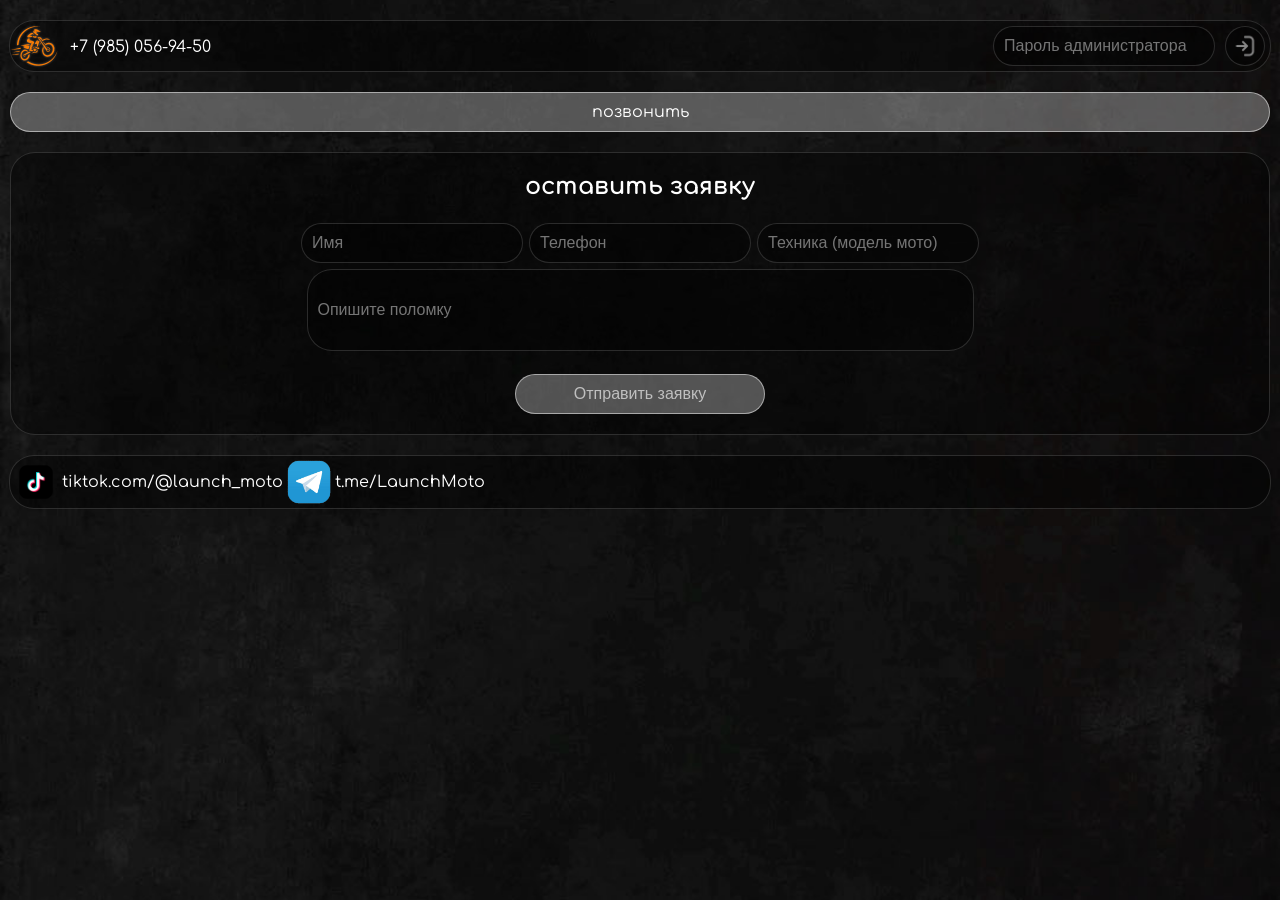
==== commit 2eed87e4: "fix" ====
--- a/application.html
+++ b/application.html
@@ -7,6 +7,7 @@
     <meta name="description" content="LaunchMoto. Ремонт питбайков, мотоциклов, квадроциклов и мопедов в Пушкино. Диагностика, обслуживание, ремонт двигателя и электрики.">
     <link rel="stylesheet" href="visual.css">
     <script src='script.js' defer></script>
+    <script src='bg-lock.js' defer></script>
     <link rel="apple-touch-icon" href="img/applelogo.png">
     <link rel="icon" type="image/png" href="img/favicon.png">
     <link rel="shortcut icon" href="img/favicon.ico">
@@ -40,7 +41,7 @@
 
      
 
-    <div class="top" style="margin-top: 20px; position: fixed; bottom: 15px; width: 99%;">
+    <div class="top" >
         <div class="tt"></div><a href="https://www.tiktok.com/@launch_moto">tiktok.com/@launch_moto</a>
         <div class="tg"></div><a href="https://t.me/LaunchMoto">t.me/LaunchMoto</a>
     </div>
--- a/visual.css
+++ b/visual.css
@@ -21,11 +21,14 @@
 html{
     scroll-behavior: smooth;
     padding: 0px;
+    /* Фон теперь рисует только .background (см. ниже) — по схеме "fixed-слой на весь экран".
+       Старые строки сохранены (background-attachment: fixed на мобильных даёт рывки):
     background-image: url('img/fon6.JPG');
     background-repeat: no-repeat;
     background-attachment: fixed;
     background-size: cover;
     background-position: center center;
+    */
 }
 
 h1, h2, a, p{
@@ -40,11 +43,13 @@
     box-sizing: border-box;
     padding: 0px;
     margin: 0px;
+    /* Старый фон body (перенесён на .background):
     background-image: url('img/fon6.JPG');
     background-repeat: no-repeat;
     background-attachment: fixed;
     background-size: cover;
     background-position: center center;
+    */
     background-color:#000;
 }
 
@@ -92,15 +97,52 @@
     z-index:1;
 }
 
+/* Фиксированный фон. Схема как у «живых» лендингов: слой position:fixed,
+   растянутый по краям экрана (inset:0), а сама картинка — внутри него отдельным
+   слоем (::before). Без 100vh и 110% (они пересчитываются, когда на телефоне
+   сворачивается адресная строка) и без background-attachment: fixed. */
 .background{
+    position: fixed;
+    /* Размер слоя НЕ привязан к низу экрана (bottom/inset:0 даёт пересчёт при сворачивании
+       адресной строки, и background-size: cover масштабирует картинку). Вместо этого —
+       фиксированная высота "большого" окна браузера (lvh = адресная строка свёрнута):
+       она не меняется, поэтому картинка не масштабируется и не сбегает, а при показе
+       панели просто немного обрезается снизу. */
+    top: 0;
+    left: 0;
+    right: 0;
+    height: 100vh;   /* запасной вариант для старых браузеров */
+    height: 100lvh;
+    /* на телефонах высоту дополнительно фиксирует bg-lock.js */
+    will-change: transform;
+    overflow: hidden;
+    z-index:0;
+    /* Старые строки (сохранены):
     width: 110%;
     height: 100vh;
-    position: fixed;
-    inset:0;
-    z-index:0;
     background-image: url('img/fon6.jpg');
     background-repeat: no-repeat;
     background-attachment: fixed;
+    background-size: cover;
+    background-position: center center;
+    */
+}
+
+.background::before{
+    content: '';
+    position: absolute;
+    /* Высоту картинки задаёт bg-lock.js один раз с запасом (переменная --bg-img-h):
+       картинка выше видимого окна, а слой .background её обрезает. Когда адресная
+       строка сворачивается и окно растёт, картинка не масштабируется, а просто
+       открывается заранее подготовленная нижняя часть. Без JS — по высоте слоя (100%). */
+    top: 0;
+    left: 0;
+    right: 0;
+    height: var(--bg-img-h, 100%);
+    /* было: inset: 0; */
+    /* файл фона: img/fon6.jpg (регистр важен на хостингах) */
+    background-image: url('img/fon6.jpg');
+    background-repeat: no-repeat;
     background-size: cover;
     background-position: center center;
 }
@@ -202,6 +244,18 @@
     flex-direction: column;
     justify-content: center;
     display: flex;
+}
+
+/* Текстовый блок внутри блока с картинками (index.html): тот же общий стиль .baseinf,
+   но не на всю ширину + отступы под рамку .imagediv; тексту снимаем max-width: 50vw */
+.imagediv .baseinf{
+    width: auto;
+    margin: 10px 10px 0 10px;
+}
+
+.imagediv .baseinf p{
+    max-width: none;
+    margin: 0 20px 20px 20px;
 }
 
 /* ==========================================================
@@ -674,7 +728,7 @@
 .image{
     display: flex;
     height: 300px;
-    margin: 10px;
+    margin: 12px;
     gap: 20px;
     overflow-x: auto;
     scroll-behavior: smooth;
@@ -685,7 +739,7 @@
 .image img{
     border-radius: 0.7vw;
     flex-shrink: 0;
-    border-radius: 20px;
+    border-radius: 15px;
     filter: brightness(0.75) contrast(1.1) saturate(0.8);
 }
 
